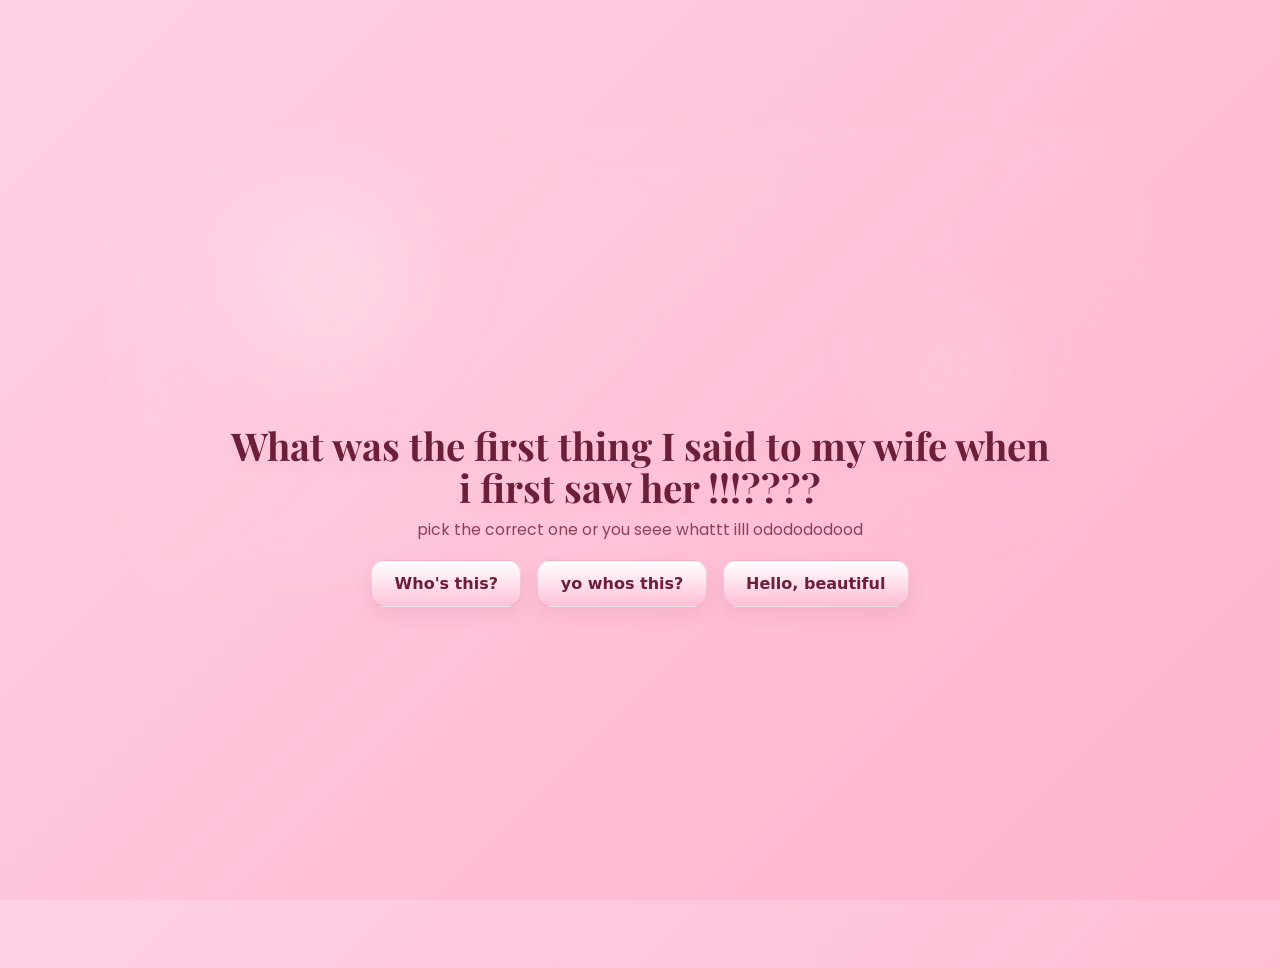
==== index.html @ d39e1196 "Add files via upload" ====
<!doctype html>
<html lang="en">
<head>
  <meta charset="utf-8" />
  <meta name="viewport" content="width=device-width,initial-scale=1" />
  <title>Pinkish Site — Page One</title>
  <link rel="preconnect" href="https://fonts.gstatic.com" crossorigin>
  <link href="https://fonts.googleapis.com/css2?family=Playfair+Display:wght@600&family=Poppins:wght@300;400;600&display=swap" rel="stylesheet">
  <link rel="stylesheet" href="styles.css" />
</head>
<body>
  <header class="site-header">
    <div class="container">
      <!-- header title removed as requested -->
    </div>
  </header>

  <main class="hero">
    <div class="hero-decor" aria-hidden="true"></div>
    <div class="hero-inner">
      <h2 class="question">What was the first thing I said to my wife when i first saw her !!!????</h2>
      <p class="subtitle">pick the correct one or you seee whattt illl ododododood</p>

      <div class="options">
        <a class="btn" href="option1.html">Who's this?</a>
        <a class="btn" href="option2.html">yo whos this?</a>
        <a class="btn" href="option3.html">Hello, beautiful</a>
      </div>
    </div>
  </main>

  <footer class="site-footer">
    <div class="container">
      <!-- copyright removed -->
    </div>
  </footer>
</body>
</html>
---- styles.css ----
:root {
  --pink-1: #ffd1e6;
  --pink-2: #ffb3cd;
  --accent: #6b1f3a;
  --card-bg: rgba(255,255,255,0.65);
  --max-width: 1000px;
}

*{box-sizing:border-box}
html,body{height:100%}
body{
  margin:0;
  font-family: Inter, system-ui, -apple-system, "Segoe UI", Roboto, "Helvetica Neue", Arial;
  color:var(--accent);
  background: linear-gradient(135deg, var(--pink-1) 0%, var(--pink-2) 100%);
  -webkit-font-smoothing:antialiased;
  min-height:100vh;
  display:flex;
  flex-direction:column;
  align-items:center;
  text-align:center;
}

.container{max-width:var(--max-width);margin:0 auto;padding:2rem;text-align:center}
.site-header{padding:4rem 0;text-align:center}
.site-header h1{margin:0;font-size:clamp(1.5rem,4vw,3rem)}
.tagline{opacity:0.9}
.card{background:var(--card-bg);padding:1.5rem;border-radius:12px;box-shadow:0 6px 18px rgba(0,0,0,0.08);border:1px solid rgba(255,255,255,0.45)}
.site-footer{padding:2rem 0;text-align:center;font-size:0.9rem;color:rgba(107,31,58,0.8)}

/* Hero / centered question */
.hero{min-height:60vh;display:flex;align-items:center;justify-content:center;padding:2rem}
.hero{min-height:72vh;display:flex;align-items:center;justify-content:center;padding:3rem;position:relative;overflow:visible}
.hero-decor{position:absolute;inset: -8% -6% auto -6%;height:420px;border-radius:32px;background:radial-gradient(circle at 20% 30%, rgba(255,255,255,0.28), transparent 15%), radial-gradient(circle at 80% 60%, rgba(255,255,255,0.12), transparent 12%), linear-gradient(135deg, rgba(255,255,255,0.05), rgba(255,255,255,0));filter:blur(28px);transform:rotate(-3deg);z-index:0}
.hero-inner{max-width:820px;text-align:center;position:relative;z-index:2}
.question{font-family:'Playfair Display', serif;font-size:clamp(1.5rem,4vw,2.4rem);margin:0 0 0.6rem;color:var(--accent);text-shadow:0 6px 18px rgba(107,31,58,0.06);line-height:1.08}
.subtitle{font-family:'Poppins',sans-serif;color:rgba(107,31,58,0.8);margin:0 0 1.2rem;font-size:0.98rem}
.options{display:flex;gap:1rem;flex-wrap:wrap;justify-content:center}
.btn{display:inline-block;padding:0.8rem 1.4rem;border-radius:14px;background:linear-gradient(180deg,#fff,#fff0);color:var(--accent);text-decoration:none;border:1px solid rgba(107,31,58,0.12);box-shadow:0 8px 20px rgba(107,31,58,0.08);font-weight:700;transition:transform .18s ease,box-shadow .18s ease}
.btn:hover{transform:translateY(-6px);box-shadow:0 18px 40px rgba(107,31,58,0.12)}
.btn:active{transform:translateY(-2px)}

/* Reflective title panel */
.title-panel{display:inline-block;position:relative;padding:0.55rem 1.1rem;border-radius:14px;background:linear-gradient(180deg, rgba(255,255,255,0.92), rgba(255,255,255,0.6));box-shadow:0 10px 30px rgba(107,31,58,0.12);-webkit-backdrop-filter:blur(6px);backdrop-filter:blur(6px);border:1px solid rgba(255,255,255,0.65)}
.title-panel h1{margin:0;font-size:clamp(1.5rem,4vw,3rem);color:var(--accent);letter-spacing:0.2px}
.title-panel::before{content:"";position:absolute;left:6%;right:6%;top:6%;height:42%;background:linear-gradient(180deg, rgba(255,255,255,0.95), rgba(255,255,255,0.08));border-radius:10px;transform:skewY(-6deg);opacity:0.9;pointer-events:none}
.title-panel::after{content:"";position:absolute;left:2%;right:2%;bottom:4%;height:8%;background:radial-gradient(ellipse at center, rgba(255,255,255,0.6), rgba(255,255,255,0));border-radius:50%;opacity:0.35;pointer-events:none}

/* Red page styles */
.red-page{min-height:80vh;display:flex;align-items:center;justify-content:center;padding:3rem;background:linear-gradient(180deg,#7a0000,#b30000);color:#fff}
.red-card{background:rgba(255,255,255,0.04);border:1px solid rgba(255,255,255,0.12);box-shadow:0 8px 30px rgba(0,0,0,0.35);padding:2rem;border-radius:12px}
.pink-page{min-height:80vh;display:flex;align-items:center;justify-content:center;padding:3rem;background:linear-gradient(180deg,#ffd1e6,#ff6fa8);color:#4a0b2b}
.pink-card{background:rgba(255,255,255,0.7);border:1px solid rgba(255,255,255,0.6);box-shadow:0 10px 40px rgba(0,0,0,0.08);padding:2rem;border-radius:16px}
.red-card .long-text{white-space:pre-wrap;line-height:1.45}
.timer-wrap{margin:1rem 0;font-weight:700}
#timer{font-size:1.05rem;color:#ff1744}

/* Falling rose elements */
.rose{position:fixed;top:-12vh;z-index:9999;pointer-events:none;opacity:0.98;transform:translateY(0);animation-name:fall;animation-timing-function:linear}
@keyframes fall{0%{transform:translateY(-10vh) rotate(0deg);opacity:0.95}100%{transform:translateY(110vh) rotate(360deg);opacity:0.95}}

/* Option3: wrong/angry accents */
.wrong-row{display:flex;gap:0.6rem;justify-content:center;margin-bottom:0.8rem}
.wrong-emoji{font-size:1.6rem;transform:translateY(0);opacity:0.95}
.angry{color:#bf1e2e;font-weight:800;font-size:1.2rem}
.angry .emoji{margin-left:0.6rem}
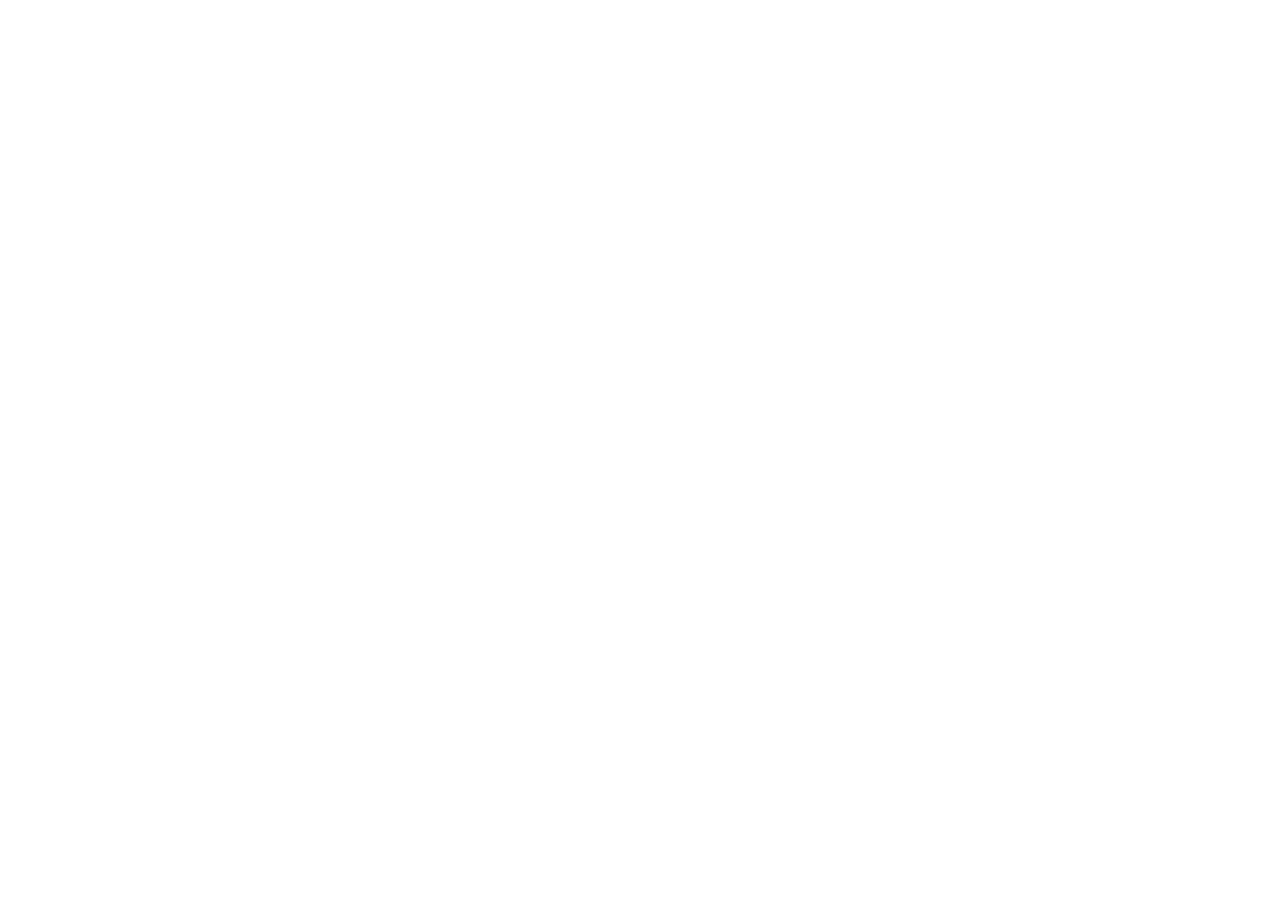
==== commit 9fb2d950: "Update index.html" ====
--- a/index.html
+++ b/index.html
@@ -3,7 +3,7 @@
 <head>
   <meta charset="utf-8" />
   <meta name="viewport" content="width=device-width,initial-scale=1" />
-  <title>Pinkish Site — Page One</title>
+  <title>23 june/title>
   <link rel="preconnect" href="https://fonts.gstatic.com" crossorigin>
   <link href="https://fonts.googleapis.com/css2?family=Playfair+Display:wght@600&family=Poppins:wght@300;400;600&display=swap" rel="stylesheet">
   <link rel="stylesheet" href="styles.css" />
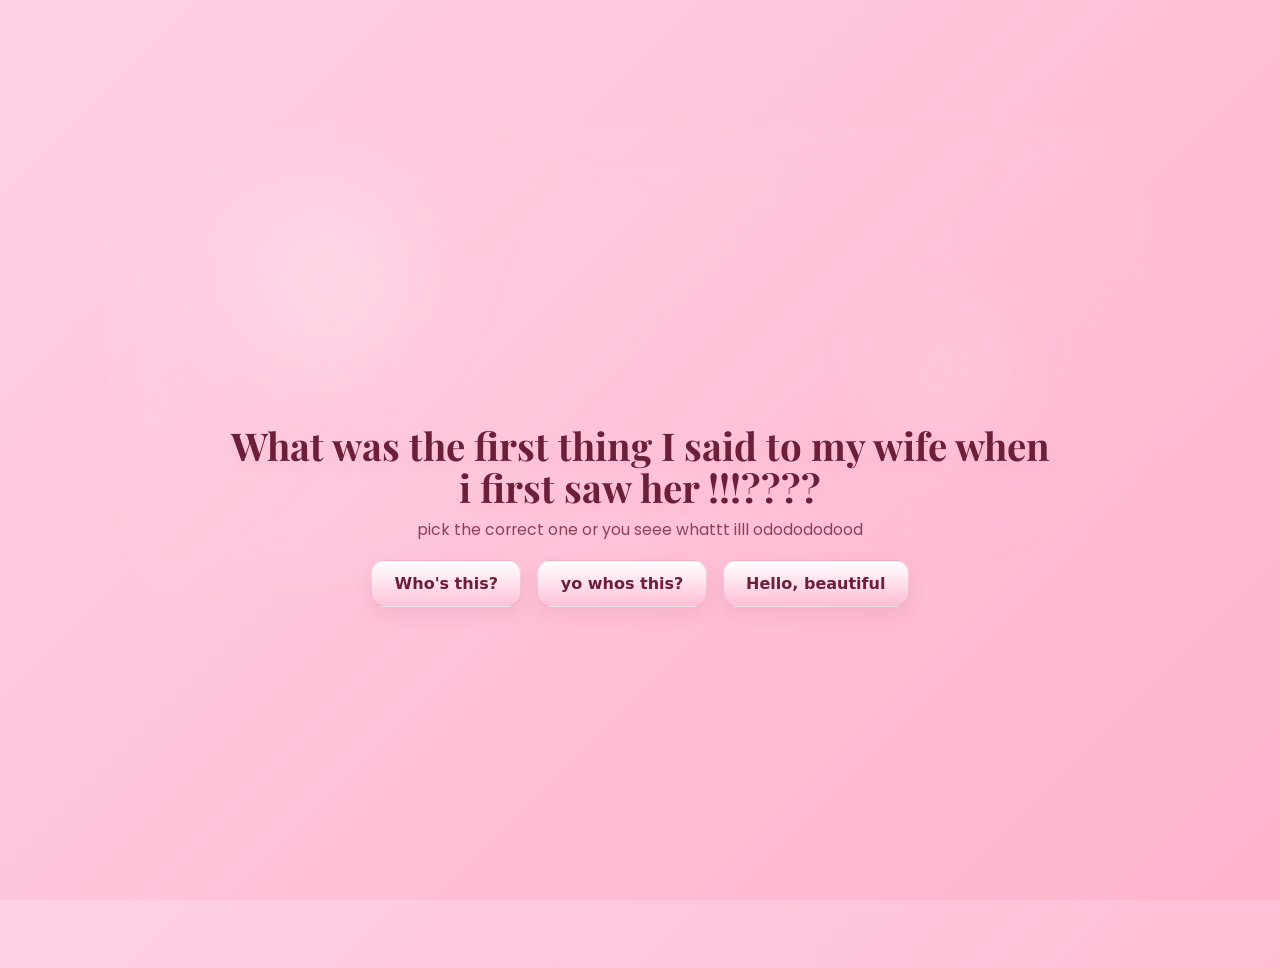
==== commit f3d6fcb4: "Update index.html" ====
--- a/index.html
+++ b/index.html
@@ -3,7 +3,7 @@
 <head>
   <meta charset="utf-8" />
   <meta name="viewport" content="width=device-width,initial-scale=1" />
-  <title>23 june/title>
+  <title>Pinkish Site — Page One</title>
   <link rel="preconnect" href="https://fonts.gstatic.com" crossorigin>
   <link href="https://fonts.googleapis.com/css2?family=Playfair+Display:wght@600&family=Poppins:wght@300;400;600&display=swap" rel="stylesheet">
   <link rel="stylesheet" href="styles.css" />
